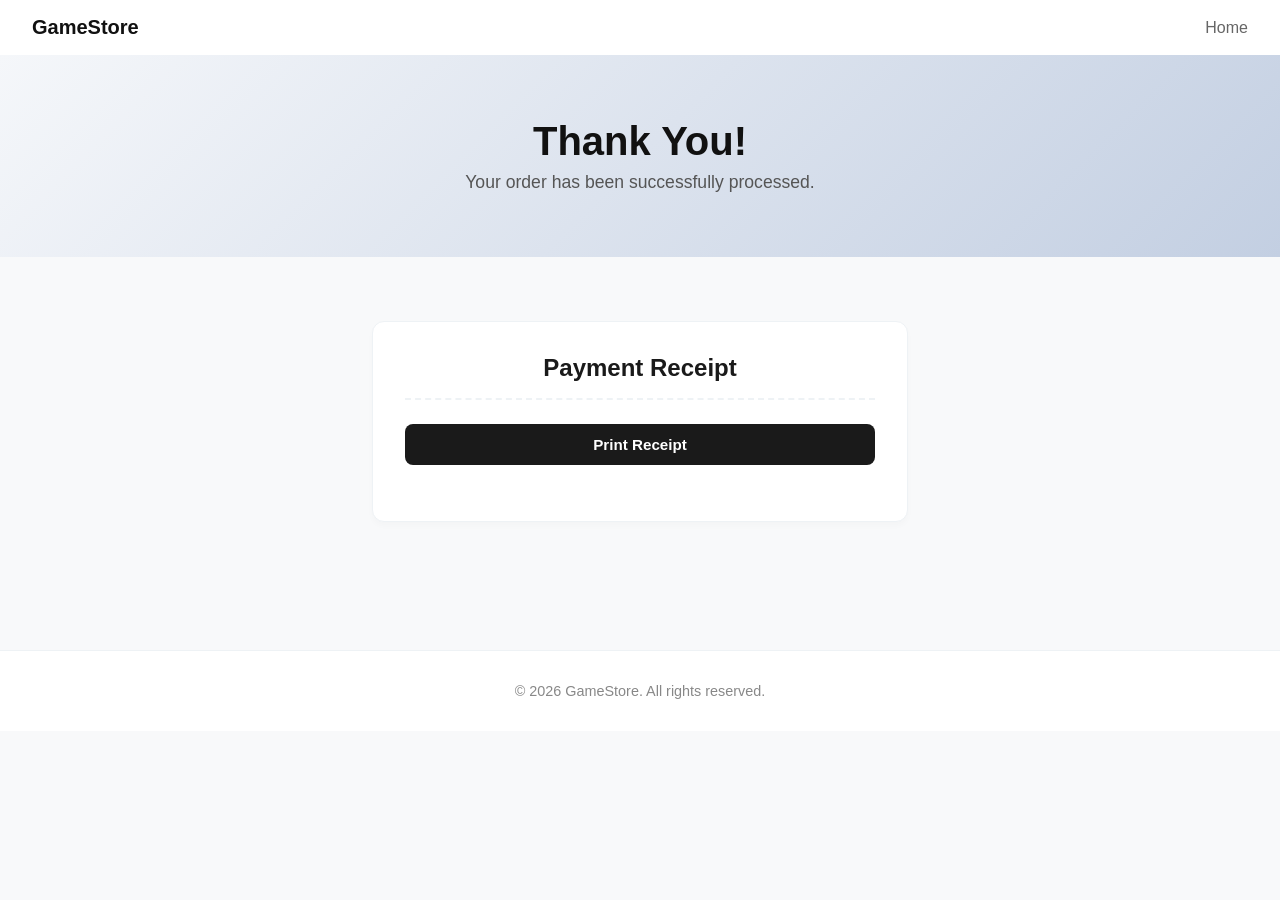
==== buy.html @ a10fd97d "Update buy.html" ====
<!DOCTYPE html>
<html lang="en">
<head>
  <meta charset="UTF-8">
  <meta name="viewport" content="width=device-width, initial-scale=1.0">
  <title>Order Receipt</title>
  <style>
    /* Base Reset */
    * {
      margin: 0;
      padding: 0;
      box-sizing: border-box;
      font-family: 'Segoe UI', Tahoma, Geneva, Verdana, sans-serif;
    }

    body {
      background-color: #f8f9fa;
      color: #333;
    }

    /* Navbar */
    .navbar {
      display: flex;
      justify-content: space-between;
      align-items: center;
      padding: 1rem 2rem;
      background-color: #ffffff;
      box-shadow: 0 2px 4px rgba(0,0,0,0.04);
    }

    .logo {
      font-weight: 700;
      font-size: 1.25rem;
      color: #111;
    }

    .navbar a {
      text-decoration: none;
      color: #666;
      margin-left: 1.5rem;
      font-weight: 500;
      transition: color 0.2s;
    }

    .navbar a:hover {
      color: #111;
    }

    /* Hero Section */
    .hero {
      text-align: center;
      padding: 4rem 2rem;
      background: linear-gradient(135deg, #f5f7fa 0%, #c3cfe2 100%);
    }

    .hero h1 {
      font-size: 2.5rem;
      margin-bottom: 0.5rem;
      color: #111;
    }

    .hero p {
      color: #555;
      font-size: 1.1rem;
    }

    /* Games Layout Wrapper */
    .games {
      max-width: 600px; /* Narrower width optimized for receipt styling */
      margin: 0 auto;
      padding: 4rem 2rem;
    }

    /* Clean Responsive Grid Container */
    .card-container {
      display: grid;
      grid-template-columns: 1fr; /* Single column receipt layout */
      gap: 2rem;
    }

    /* Modern Minimalist Card Box (Repurposed as Receipt Container) */
    .card {
      background: #ffffff;
      border-radius: 12px;
      border: 1px solid #eef2f5;
      padding: 2rem;
      display: flex;
      flex-direction: column;
      justify-content: space-between;
      transition: transform 0.2s ease, box-shadow 0.2s ease;
      box-shadow: 0 4px 6px rgba(0, 0, 0, 0.02);
    }

    /* Interactive Card Hover Effect */
    .card:hover {
      transform: translateY(-4px);
      box-shadow: 0 12px 20px rgba(0, 0, 0, 0.05);
    }

    .card-content {
      margin-bottom: 1.5rem;
    }

    .card h3 {
      font-size: 1.5rem;
      font-weight: 700;
      color: #1a1a1a;
      margin-bottom: 1.5rem;
      text-transform: capitalize;
      text-align: center;
      border-bottom: 2px dashed #eef2f5;
      padding-bottom: 1rem;
    }

    .price {
      font-size: 1.1rem;
      font-weight: 700;
      color: #2b6cb0; /* Professional clean blue accent */
    }

    /* Clean Borderless CTA Button */
    .card button {
      width: 100%;
      padding: 0.75rem;
      background-color: #1a1a1a;
      color: #ffffff;
      border: none;
      border-radius: 8px;
      font-weight: 600;
      font-size: 0.95rem;
      cursor: pointer;
      transition: background-color 0.2s;
    }

    .card button:hover {
      background-color: #404040;
    }

    .card a {
      text-decoration: none;
    }

    /* Footer */
    .footer {
      text-align: center;
      padding: 2rem;
      color: #888;
      font-size: 0.9rem;
      background-color: #ffffff;
      margin-top: 4rem;
      border-top: 1px solid #eef2f5;
    }

    /* Receipt Specific Layout Utilities */
    .receipt-meta {
      display: flex;
      justify-content: space-between;
      margin-bottom: 1rem;
      font-size: 0.9rem;
      color: #666;
    }

    .receipt-item-row {
      display: flex;
      justify-content: space-between;
      margin-bottom: 0.75rem;
      font-size: 1rem;
    }

    .receipt-divider {
      border-top: 1px dashed #c3cfe2;
      margin: 1.5rem 0;
    }

    .receipt-total-row {
      display: flex;
      justify-content: space-between;
      font-size: 1.25rem;
      font-weight: 700;
      color: #1a1a1a;
      margin-bottom: 1.5rem;
    }
  </style>
</head>
<body>

  <!-- Navbar -->
  <nav class="navbar">
    <div class="logo">GameStore</div>
    <div>
      <a href="https://jammyshop.vercel.app/">Home</a>
    </div>
  </nav>

  <!-- Hero Section -->
  <header class="hero">
    <h1>Thank You!</h1>
    <p>Your order has been successfully processed.</p>
  </header>

  <!-- Games Layout Wrapper -->
  <main class="games">
    <div class="card-container">
      
      <!-- Receipt Container Structure -->
      <article class="card">
        <div class="card-content">
          <h3>Payment Receipt</h3>
        <!-- Action Button -->
        <a href="window.print()"><button onclick="window.print(); return false;">Print Receipt</button></a>
      </article>

    </div>
  </main>

  <!-- Footer -->
  <footer class="footer">
    <p>&copy; 2026 GameStore. All rights reserved.</p>
  </footer>

</body>
</html>
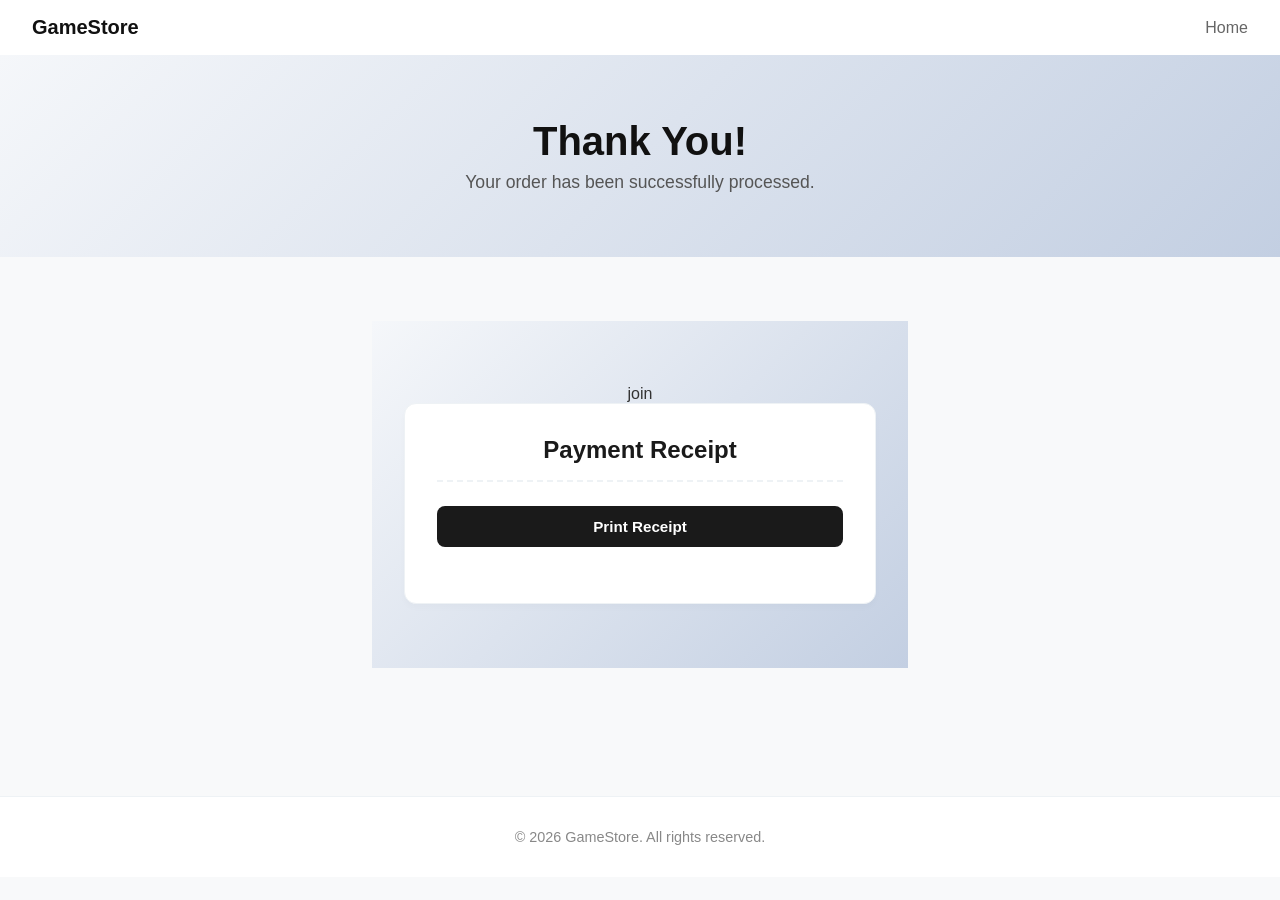
==== commit 576d93d4: "Update buy.html" ====
--- a/buy.html
+++ b/buy.html
@@ -201,7 +201,8 @@
   <!-- Games Layout Wrapper -->
   <main class="games">
     <div class="card-container">
-      
+      <header class="hero"
+        <h1>join</h1>
       <!-- Receipt Container Structure -->
       <article class="card">
         <div class="card-content">
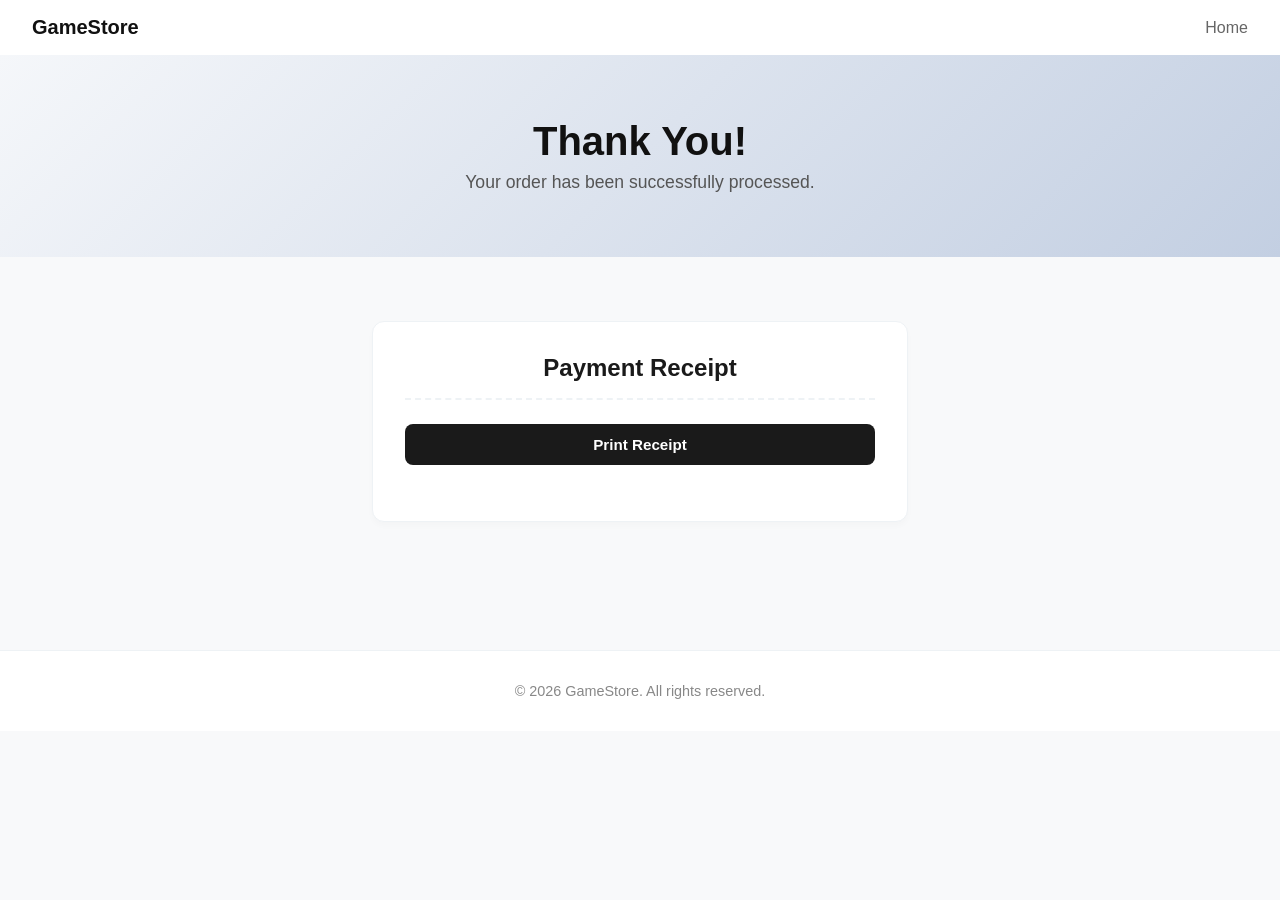
==== commit cd52dad7: "Update buy.html" ====
--- a/buy.html
+++ b/buy.html
@@ -201,8 +201,6 @@
   <!-- Games Layout Wrapper -->
   <main class="games">
     <div class="card-container">
-      <header class="hero"
-        <h1>join</h1>
       <!-- Receipt Container Structure -->
       <article class="card">
         <div class="card-content">
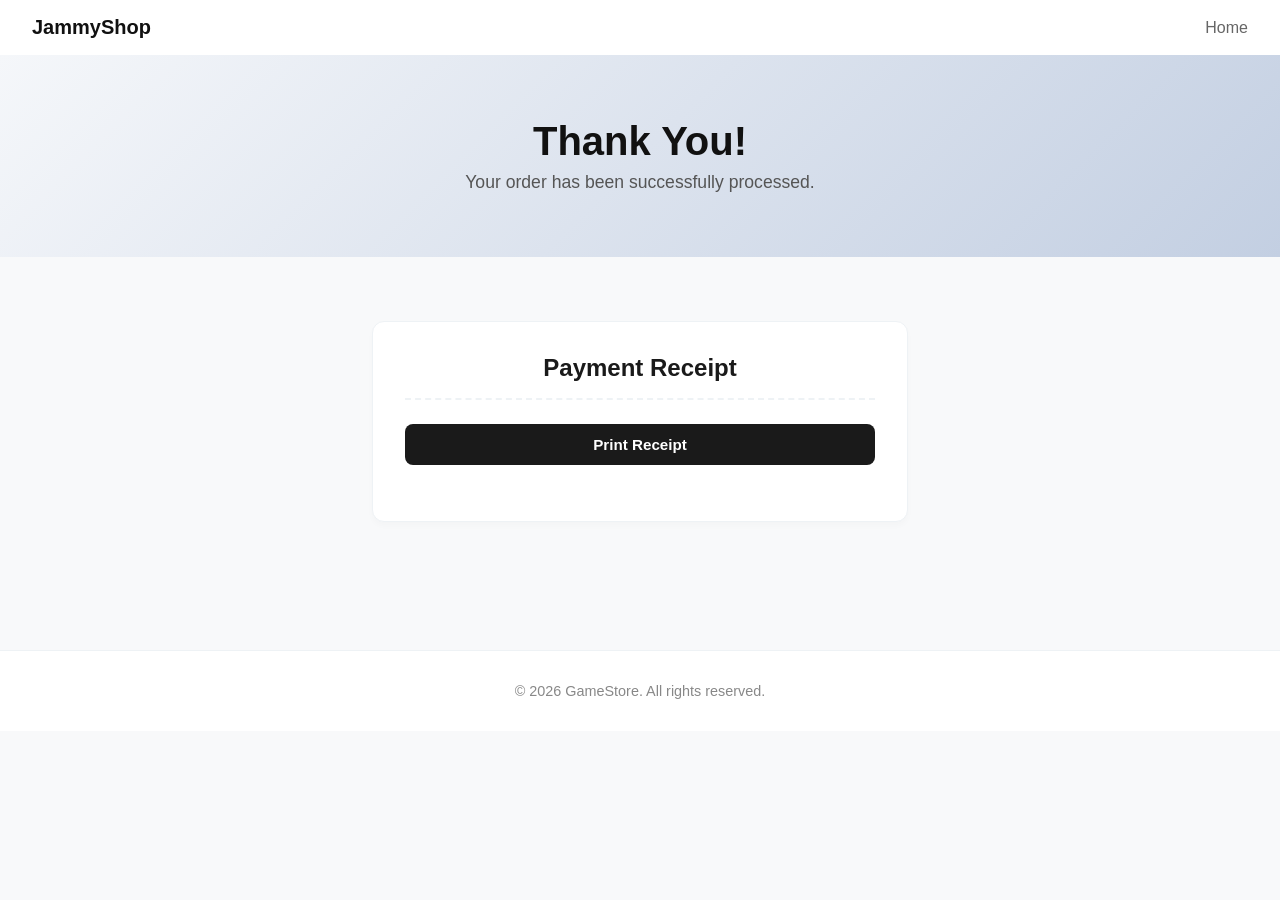
==== commit b01538c8: "Update buy.html" ====
--- a/buy.html
+++ b/buy.html
@@ -186,7 +186,7 @@
 
   <!-- Navbar -->
   <nav class="navbar">
-    <div class="logo">GameStore</div>
+    <div class="logo">JammyShop</div>
     <div>
       <a href="https://jammyshop.vercel.app/">Home</a>
     </div>
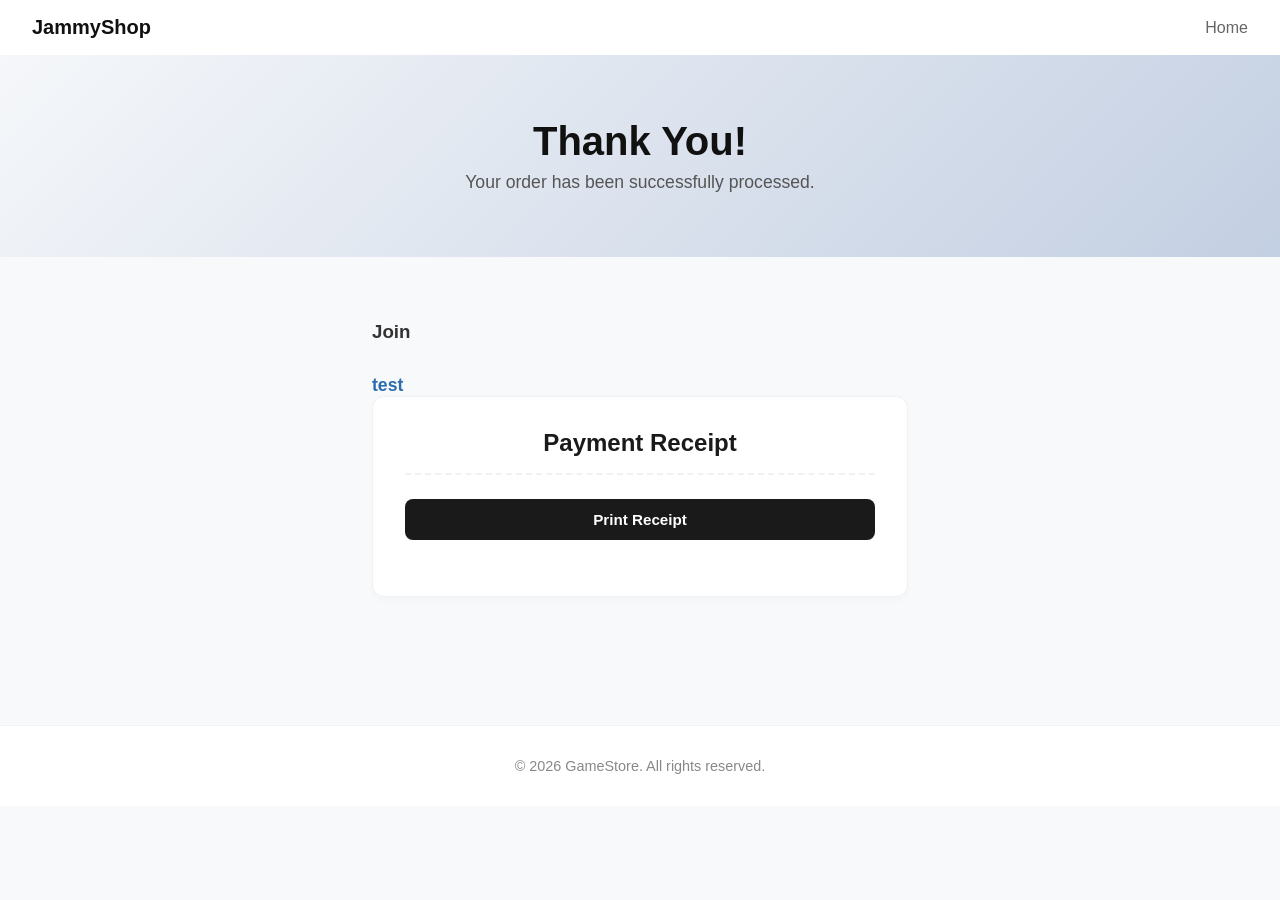
==== commit c4a9821e: "Update buy.html" ====
--- a/buy.html
+++ b/buy.html
@@ -201,6 +201,9 @@
   <!-- Games Layout Wrapper -->
   <main class="games">
     <div class="card-container">
+                <h3>Join</h3>
+          <div class="price">test</div>
+        </div>
       <!-- Receipt Container Structure -->
       <article class="card">
         <div class="card-content">
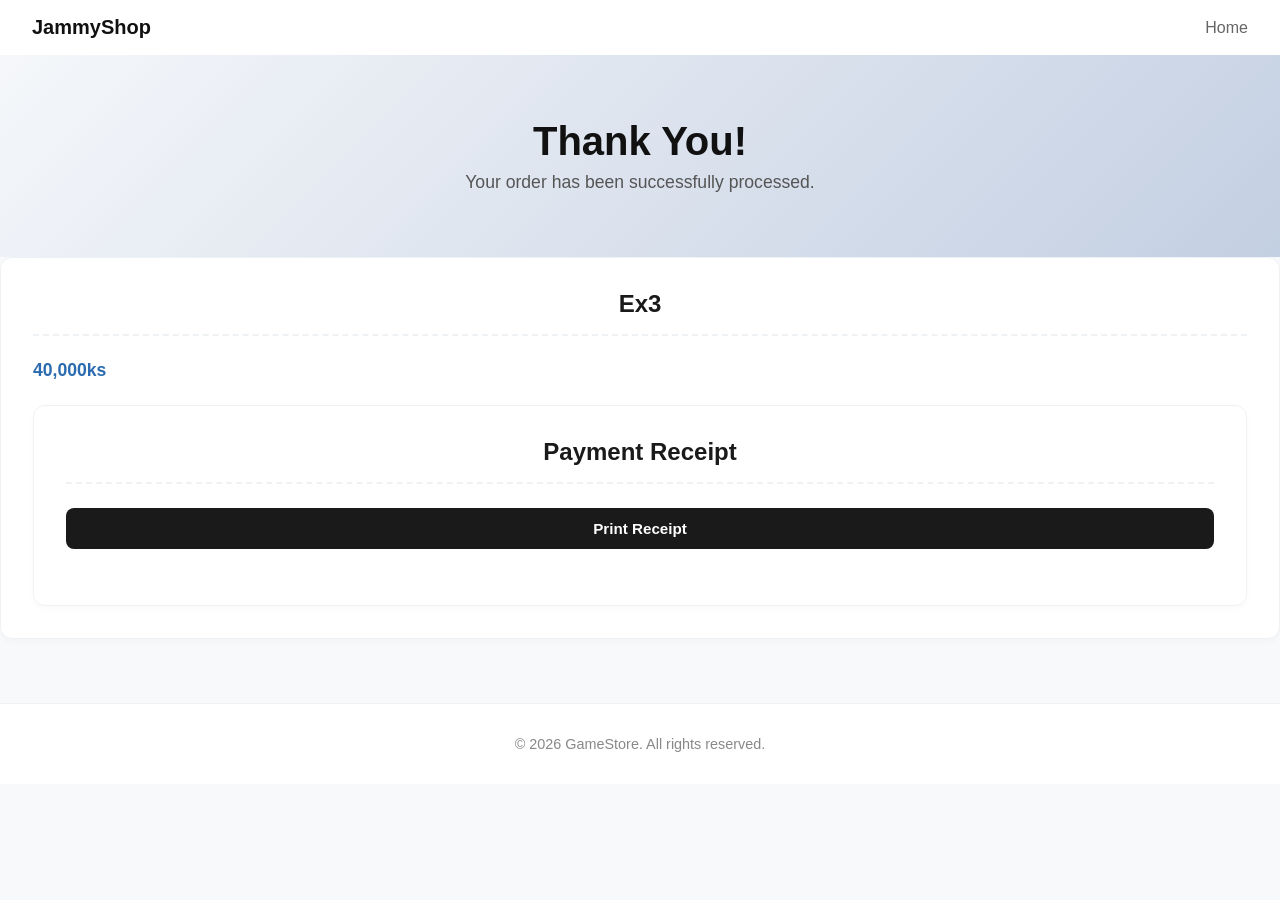
==== commit 37685885: "Update buy.html" ====
--- a/buy.html
+++ b/buy.html
@@ -199,10 +199,10 @@
   </header>
 
   <!-- Games Layout Wrapper -->
-  <main class="games">
-    <div class="card-container">
-                <h3>Join</h3>
-          <div class="price">test</div>
+      <div class="card">
+        <div class="card-content">
+          <h3>ex3</h3>
+          <div class="price">40,000ks</div>
         </div>
       <!-- Receipt Container Structure -->
       <article class="card">
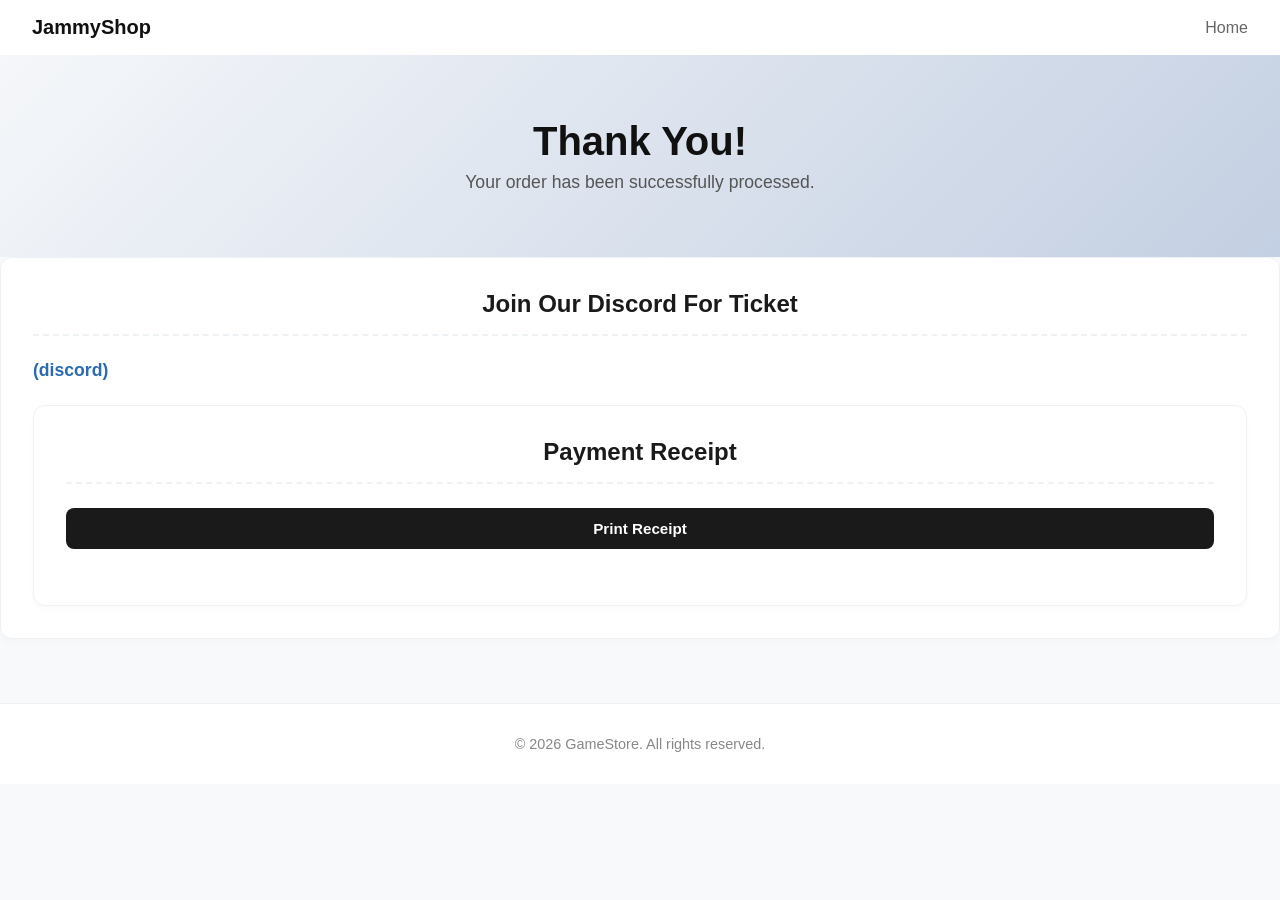
==== commit 2814219d: "Update buy.html" ====
--- a/buy.html
+++ b/buy.html
@@ -201,8 +201,8 @@
   <!-- Games Layout Wrapper -->
       <div class="card">
         <div class="card-content">
-          <h3>ex3</h3>
-          <div class="price">40,000ks</div>
+          <h3>Join our discord for ticket</h3>
+          <div class="price">(discord)</div>
         </div>
       <!-- Receipt Container Structure -->
       <article class="card">
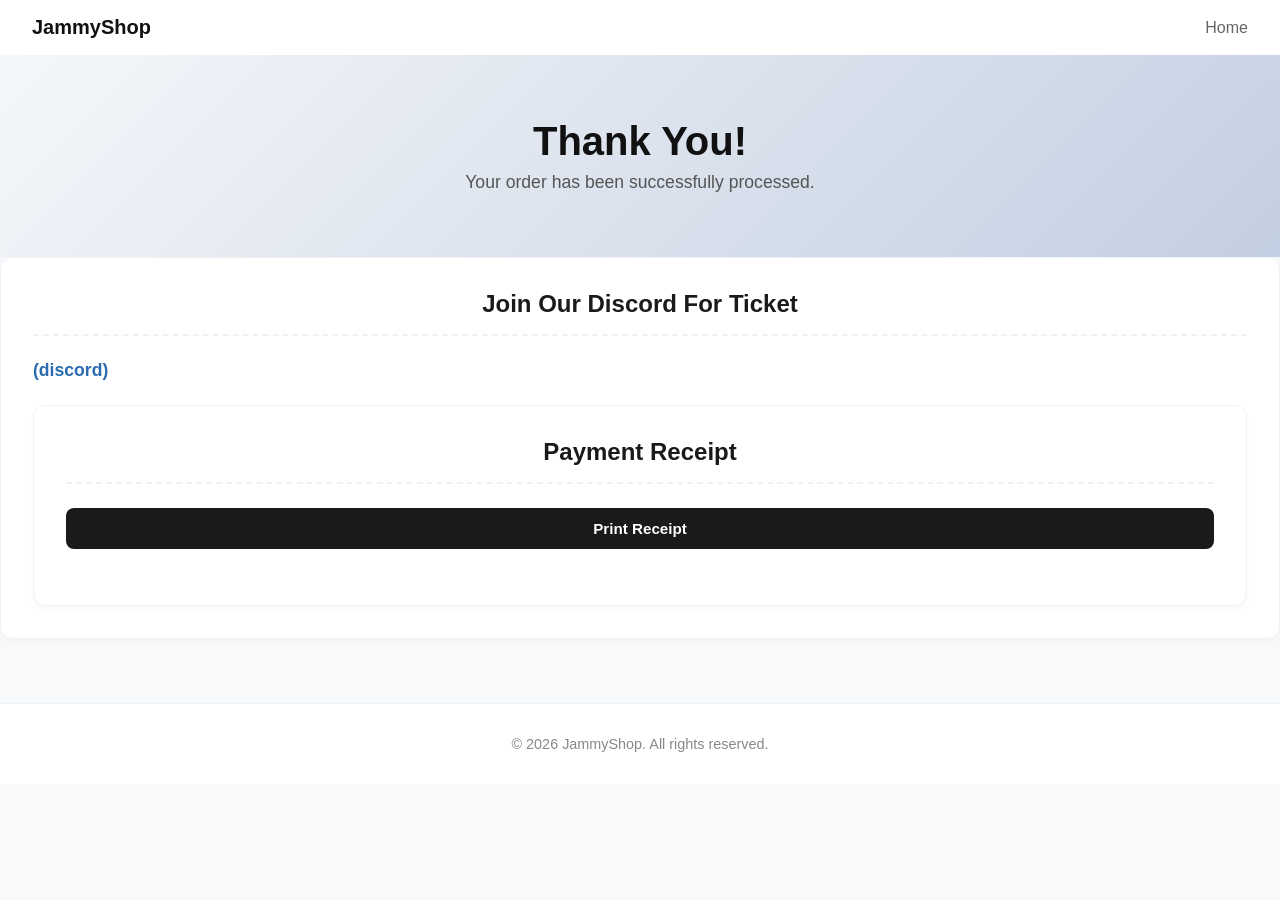
==== commit e4ed0a83: "Update buy.html" ====
--- a/buy.html
+++ b/buy.html
@@ -217,7 +217,7 @@
 
   <!-- Footer -->
   <footer class="footer">
-    <p>&copy; 2026 GameStore. All rights reserved.</p>
+    <p>&copy; 2026 JammyShop. All rights reserved.</p>
   </footer>
 
 </body>
